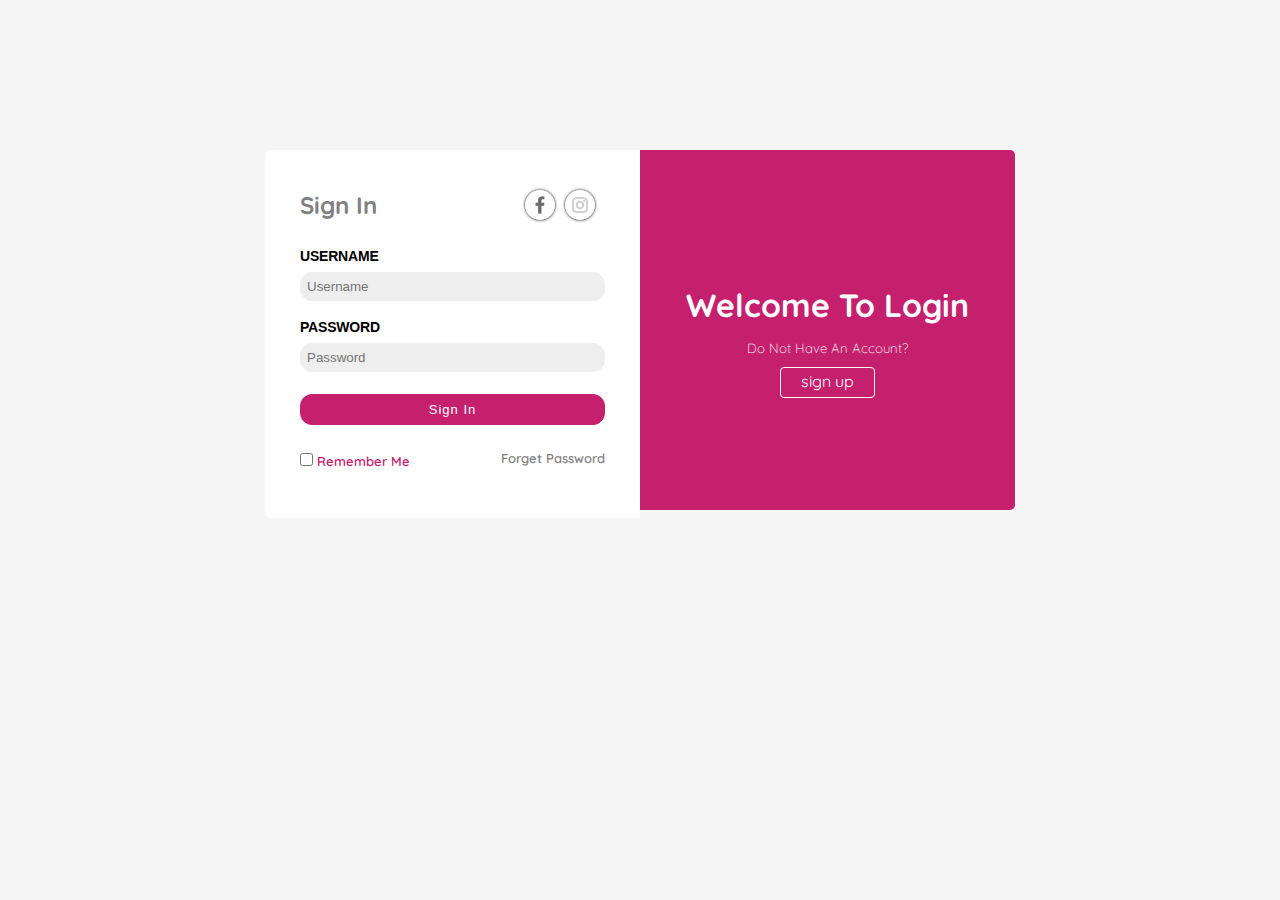
==== login.html @ e0b5b976 "Add files via upload" ====
<!DOCTYPE html>
<html lang="en">
<head>
    <meta charset="UTF-8">
    <meta http-equiv="X-UA-Compatible" content="IE=edge">
    <meta name="viewport" content="width=device-width, initial-scale=1.0">
    <link rel="preconnect" href="https://fonts.googleapis.com">
    <link rel="preconnect" href="https://fonts.gstatic.com" crossorigin>
    <link href="https://fonts.googleapis.com/css2?family=Quicksand:wght@300&display=swap" rel="stylesheet">
    <link rel="stylesheet" href="style2.css">
    <title>Document</title>
</head>
<body>
    <div class="big_box">
        <div class="box1">
            <div class="main">
                <h2>Sign In</h2>
                <div><img src="fb.png"><img src="insta.png"></div>
            </div>
                <form>
                    <label>USERNAME</label>
                    <input type="text" placeholder="Username">
                    <label>PASSWORD</label>
                    <input type="text" placeholder="Password">
                    <input type="submit" value="Sign In" class="signin">
                    <div><input type="checkbox" class="checkbox"> <span>Remember Me</span><a href="">Forget Password</a></div> 
                </form>
        </div>
        <div class="box2">
            <h1>Welcome To Login</h1>
            <h5>do not have an account?</h5>
            <a href="index.html">sign up</a>
        </div>
    </div>
</body>
</html>
---- style2.css ----
*{
    margin: 0;
    padding: 0;
    box-sizing: border-box;
}
body{
    background-color: #f5f5f5;
    font-family: 'Quicksand', sans-serif;
}
.big_box{
    width: 750px;
    background-color: #c5206d;
    margin: 150px auto 0;
    border-radius: 6px 5px 5px 6px;
    padding-bottom: 60px;
}
.box1{
    width: 50%;
    float: left;
    background-color: white;
    padding: 40px 35px 48px;
    border-radius: 5px 0px 0px 5px;
}
.box2{
    text-align: center;
    height: 300px;
    padding-top: 18%;
    color: white;
}
.box2 h1,h5{
    margin-bottom: 15px;
}
.box2 a{
    text-decoration: none;
    color: white;
    border: solid 1px white;
    padding: 3px 20px 6px;
    border-radius: 4px;
}
.box2 a:hover{
    background-color: white;
    color: #c5206d;
}
input:not(.checkbox, .signin){
    width: 100%;
    background-color: #eeeeee;
    border-radius: 12px;
    padding: 6px;
    margin: 7px 0 15px;
}
input:not(.checkbox, .signin){
    border: solid 1px #eeeeee;
}  
h2{
    display: inline-flex;
    color: gray;
}
img{
    width: 30px;
    margin-right: 10px;
    border-radius: 50%;
    box-shadow: 0.05px 0.05px 3px 0.05px;
}
img:hover{
    box-shadow: 0.05px 0.05px 6px 0.05px;
}
.main{
    margin-bottom: 25px;
}
.main div{
    float: right;
}
.signin{
    background-color: #c5206d;
    border: solid 1px #c5206d;
    color: white;
    width: 100%;
    border-radius: 12px;
    padding: 7px;
    margin: 7px 0 25px;
    font-size: 13px;
    letter-spacing: 1px;
}
span{
    color: #c5206d;
    margin-right: 60px;
    font-size: 13px;
    font-weight: 600;
}
form div a{
    float: right;
    text-decoration: none;
    color: gray;
    font-size: 13px;
    font-weight: 600;
}
label{
    font-family: Arial, Helvetica, sans-serif;
    font-size: 14px;
    font-weight: bolder;
    letter-spacing: -0.2px;
}
h5{
    text-transform: capitalize;
    font-weight: 100;
}
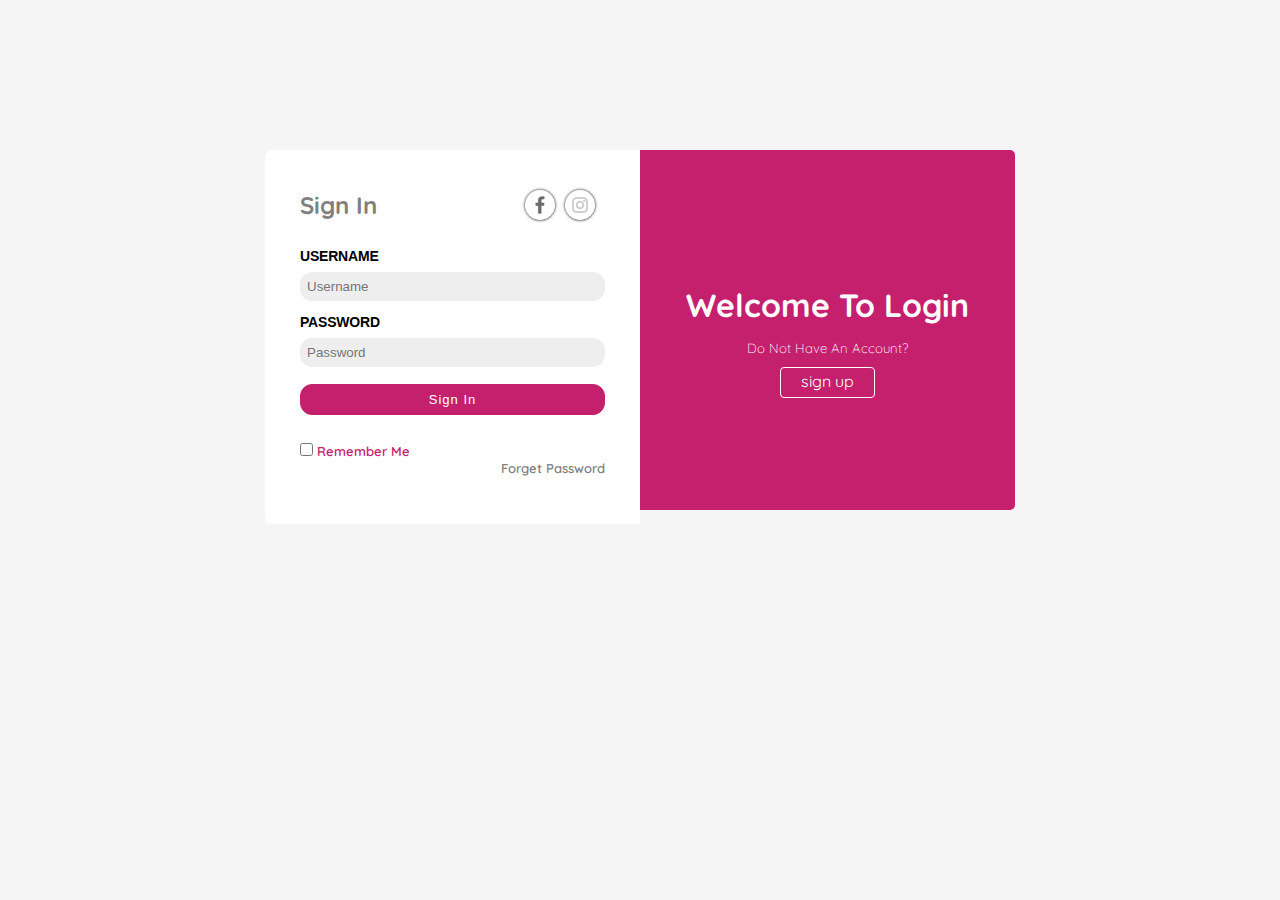
==== commit a80a5d44: "Update login.html" ====
--- a/login.html
+++ b/login.html
@@ -17,14 +17,14 @@
                 <h2>Sign In</h2>
                 <div><img src="fb.png"><img src="insta.png"></div>
             </div>
-                <form>
-                    <label>USERNAME</label>
-                    <input type="text" placeholder="Username">
-                    <label>PASSWORD</label>
-                    <input type="text" placeholder="Password">
-                    <input type="submit" value="Sign In" class="signin">
-                    <div><input type="checkbox" class="checkbox"> <span>Remember Me</span><a href="">Forget Password</a></div> 
-                </form>
+            <form>
+                <label>USERNAME</label>
+                <input type="text" placeholder="Username" required>
+                <label>PASSWORD</label>
+                <input type="text" placeholder="Password" required>
+                <input type="submit" value="Sign In" class="signin">
+                <div class="check-and-forget"><div><input type="checkbox" class="checkbox" required> <span>Remember Me</span></div><a href="#">Forget Password</a></div> 
+            </form>
         </div>
         <div class="box2">
             <h1>Welcome To Login</h1>
@@ -33,4 +33,4 @@
         </div>
     </div>
 </body>
-</html>+</html>
--- a/style2.css
+++ b/style2.css
@@ -46,7 +46,7 @@
     background-color: #eeeeee;
     border-radius: 12px;
     padding: 6px;
-    margin: 7px 0 15px;
+    margin: 7px 0 10px;
 }
 input:not(.checkbox, .signin){
     border: solid 1px #eeeeee;
@@ -103,4 +103,4 @@
 h5{
     text-transform: capitalize;
     font-weight: 100;
-}+}
